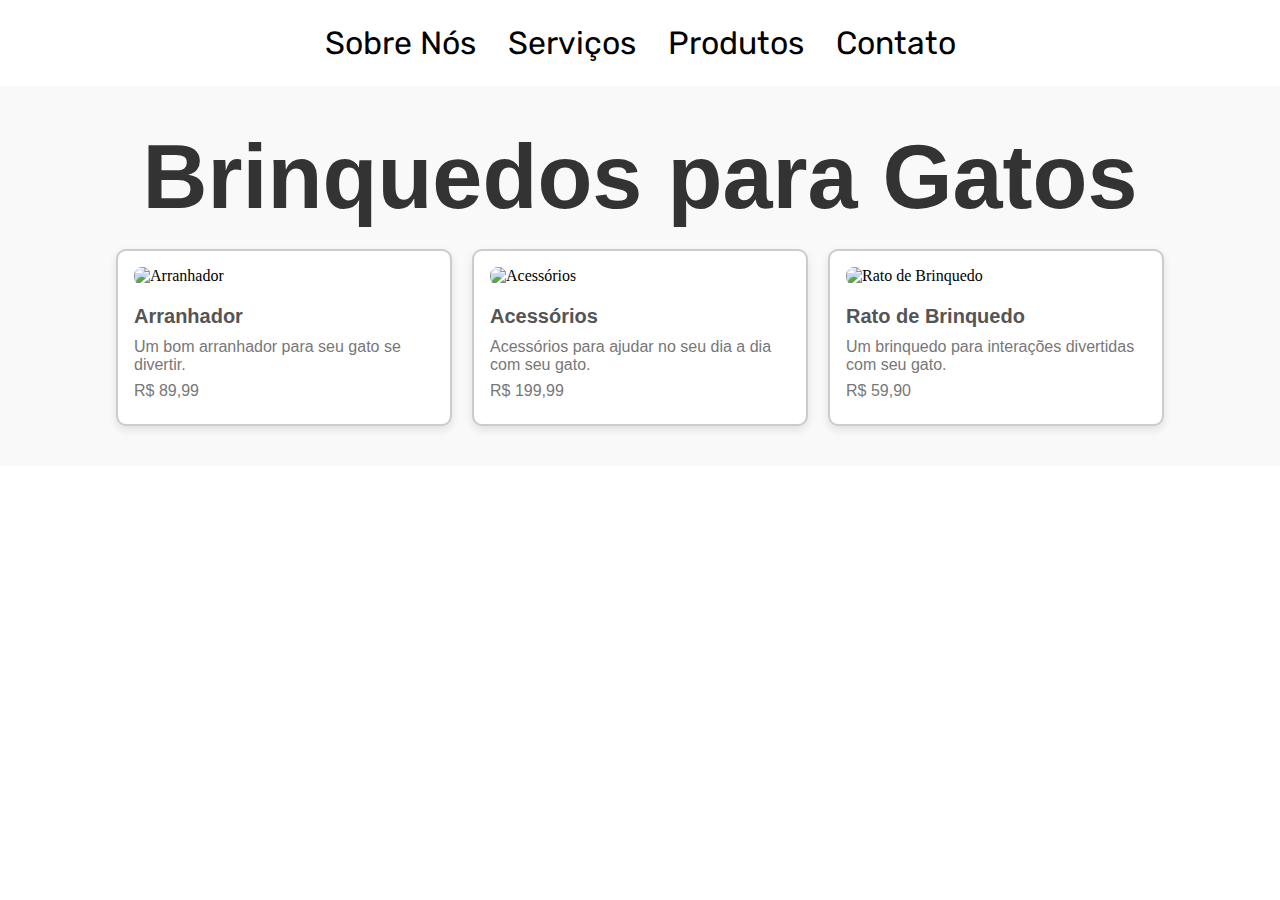
==== brinquedo(gato).html @ 78ae0c1e "Add files via upload" ====
<!DOCTYPE html>
<html lang="en">
<head>
    <meta charset="UTF-8">
    <meta name="viewport" content="width=device-width, initial-scale=1.0">
    <title>Brinquedos para Gatos</title>
    <link rel="stylesheet" href="style(produtos).css">

</head>
<body>
    <!-- Cabeçalho -->
    <header class="cabecalho">
        <nav class="menu-nav">
            <a class="menu" href="index.html">Sobre Nós</a>
            <a class="menu" href="servicos.html">Serviços</a>
            <a class="menu" href="produtos.html">Produtos</a>
            <a class="menu" href="contato.html">Contato</a>
        </nav>
    </header>
    <!-- Navegação -->

    <!-- Produtos -->
    <section id="produtos">
        <h1 class="section-title">Brinquedos para Gatos</h1>
        <div class="container">
            <div class="product-1">
                <img src="https://img.freepik.com/free-photo/cute-scottish-straight-gray-cat-hunting-playing_574295-452.jpg?t=st=1742860748~exp=1742864348~hmac=a0bfab2da8db9a367bcb1272d7e09017041b963f9a382b72e60be7bd49533d37&w=996" alt="Arranhador">
                <h3>Arranhador</h3>
                <p>Um bom arranhador para seu gato se divertir.</p>
                <p>R$ 89,99</p>
            </div>
            <div class="product-2">
                <img src="https://img.freepik.com/free-photo/close-up-pet-accessories_23-2150960025.jpg?t=st=1742860960~exp=1742864560~hmac=afdde530db98df5a98964a64f21846d2bbee4f1fc79c66df0963d81c75b2a758&w=996" alt="Acessórios">
                <h3>Acessórios</h3>
                <p>Acessórios para ajudar no seu dia a dia com seu gato.</p>
                <p>R$ 199,99</p>
            </div>
            <div class="product-3">
                <img src="https://img.freepik.com/free-photo/top-view-pet-accessories_23-2150930408.jpg?t=st=1742861161~exp=1742864761~hmac=92ed357d92fe0f30ccc0190b3eb6c809d38c29d39b78f03ec1dd8301495193ed&w=996" alt="Rato de Brinquedo">
                <h3>Rato de Brinquedo</h3>
                <p>Um brinquedo para interações divertidas com seu gato.</p>
                <p>R$ 59,90</p>
            </div>
        </div>
    </section>
</body>
</html>
---- style(produtos).css ----
@import url('https://fonts.googleapis.com/css2?family=Rubik:ital,wght@0,300..900;1,300..900&display=swap');


* {
    margin: 0;
    padding: 0;
    text-decoration: none;
}

.cabecalho {
    display: flex;
    flex-direction: row;
    justify-content: center;
    padding: 24px;
}

.menu-nav {
    font-family: "Inter", sans-serif;
    display: flex;
    gap: 32px;
}

.menu {
    color: black;
    font-family: "Rubik", sans-serif;
    font-size: 32px;
}

/* Estilo para a seção de produtos */
#produtos {
    padding: 40px 20px;
    background-color: #f9f9f9;
    text-align: center;
  }
  
  .section-title {
    font-size: 90px;
    margin-bottom: 20px;
    color: #333;
    font-family: 'Franklin Gothic Medium', 'Arial Narrow', Arial, sans-serif;
  }
  
  .container {
    display: flex;
    flex-wrap: wrap; /* Permite quebra de linha em telas menores */
    gap: 20px; /* Espaçamento entre os produtos */
    justify-content: center; /* Centraliza os itens na linha */
  }
  
  .product-1 {
    border: 2px solid #ccc;
    border-radius: 10px;
    padding: 16px;
    max-width: 300px;
    text-align: left; /* Alinha o conteúdo à esquerda */
    background-color: #fff;
    box-shadow: 0 4px 8px rgba(0, 0, 0, 0.1);
    transition: transform 0.3s, box-shadow 0.3s;
  }
  
  .product-1:hover {
    transform: scale(1.05); /* Aumenta o tamanho no hover */
    box-shadow: 0 8px 16px rgba(0, 0, 0, 0.2);
  }
  
  .product-1 img {
    width: 100%;
    height: auto;
    border-radius: 8px; /* Bordas arredondadas para a imagem */
    margin-bottom: 10px;
  }
  
  .product-1 h3 {
    font-size: 20px;
    color: #555;
    margin: 10px 0;
    font-family: 'Franklin Gothic Medium', 'Arial Narrow', Arial, sans-serif;
  }
  
  .product-1 p {
    font-size: 16px;
    color: #777;
    margin: 8px 0;
    font-family: 'Franklin Gothic Medium', 'Arial Narrow', Arial, sans-serif;
  }
  
  

 


  .product-2 {
    border: 2px solid #ccc;
    border-radius: 10px;
    padding: 16px;
    max-width: 300px;
    text-align: left; /* Alinha o conteúdo à esquerda */
    background-color: #fff;
    box-shadow: 0 4px 8px rgba(0, 0, 0, 0.1);
    transition: transform 0.3s, box-shadow 0.3s;
  }
  
  .product-2:hover {
    transform: scale(1.05); /* Aumenta o tamanho no hover */
    box-shadow: 0 8px 16px rgba(0, 0, 0, 0.2);
  }
  
  .product-2 img {
    width: 100%;
    height: auto;
    border-radius: 8px; /* Bordas arredondadas para a imagem */
    margin-bottom: 10px;
  }
  
  .product-2 h3 {
    font-size: 20px;
    color: #555;
    margin: 10px 0;
    font-family: 'Franklin Gothic Medium', 'Arial Narrow', Arial, sans-serif;
  }
  
  .product-2 p {
    font-size: 16px;
    color: #777;
    margin: 8px 0;
    font-family: 'Franklin Gothic Medium', 'Arial Narrow', Arial, sans-serif;
  }
  
 
  .product-3 {
    border: 2px solid #ccc;
    border-radius: 10px;
    padding: 16px;
    max-width: 300px;
    text-align: left; /* Alinha o conteúdo à esquerda */
    background-color: #fff;
    box-shadow: 0 4px 8px rgba(0, 0, 0, 0.1);
    transition: transform 0.3s, box-shadow 0.3s;
  }
  
  .product-3:hover {
    transform: scale(1.05); /* Aumenta o tamanho no hover */
    box-shadow: 0 8px 16px rgba(0, 0, 0, 0.2);
  }
  
  .product-3 img {
    width: 100%;
    height: auto;
    border-radius: 8px; /* Bordas arredondadas para a imagem */
    margin-bottom: 10px;
  }
  
  .product-3 h3 {
    font-size: 20px;
    color: #555;
    margin: 10px 0;
    font-family: 'Franklin Gothic Medium', 'Arial Narrow', Arial, sans-serif;
  }
  
  .product-3 p {
    font-size: 16px;
    color: #777;
    margin: 8px 0;
    font-family: 'Franklin Gothic Medium', 'Arial Narrow', Arial, sans-serif;
  }
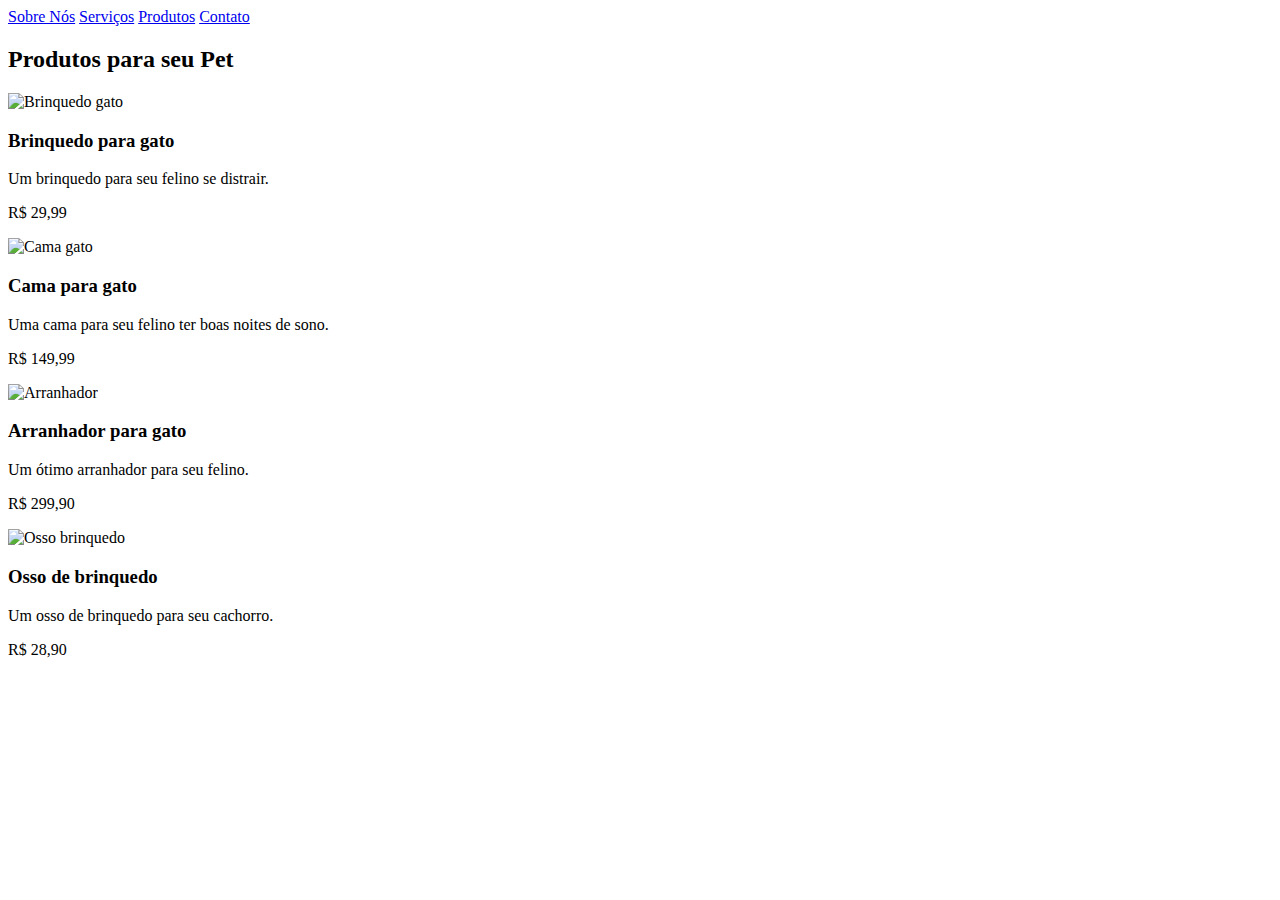
==== commit 2475a36a: "Add files via upload" ====
--- a/brinquedo(gato).html
+++ b/brinquedo(gato).html
@@ -1,14 +1,16 @@
 <!DOCTYPE html>
-<html lang="en">
+<html lang="pt-br">
+
 <head>
     <meta charset="UTF-8">
     <meta name="viewport" content="width=device-width, initial-scale=1.0">
     <title>Brinquedos para Gatos</title>
-    <link rel="stylesheet" href="style(produtos).css">
+    <link rel="stylesheet" href="/css/style(produto_camisa).css">
 
 </head>
+
 <body>
-    <!-- Cabeçalho -->
+    <!-- Cabeçalho Com A Barra de Navegação -->
     <header class="cabecalho">
         <nav class="menu-nav">
             <a class="menu" href="index.html">Sobre Nós</a>
@@ -17,31 +19,45 @@
             <a class="menu" href="contato.html">Contato</a>
         </nav>
     </header>
-    <!-- Navegação -->
-
     <!-- Produtos -->
-    <section id="produtos">
-        <h1 class="section-title">Brinquedos para Gatos</h1>
+    <section class="produtos">
+        <h2 class="section-title">Produtos para seu Pet</h2>
         <div class="container">
-            <div class="product-1">
-                <img src="https://img.freepik.com/free-photo/cute-scottish-straight-gray-cat-hunting-playing_574295-452.jpg?t=st=1742860748~exp=1742864348~hmac=a0bfab2da8db9a367bcb1272d7e09017041b963f9a382b72e60be7bd49533d37&w=996" alt="Arranhador">
-                <h3>Arranhador</h3>
-                <p>Um bom arranhador para seu gato se divertir.</p>
-                <p>R$ 89,99</p>
+            <!-- Produto 1 -->
+            <div class="product">
+                <img src="/img/close-up-pet-lifestyle.jpg"
+                    alt="Brinquedo gato">
+                <h3>Brinquedo para gato</h3>
+                <p>Um brinquedo para seu felino se distrair.</p>
+                <p>R$ 29,99</p>
             </div>
-            <div class="product-2">
-                <img src="https://img.freepik.com/free-photo/close-up-pet-accessories_23-2150960025.jpg?t=st=1742860960~exp=1742864560~hmac=afdde530db98df5a98964a64f21846d2bbee4f1fc79c66df0963d81c75b2a758&w=996" alt="Acessórios">
-                <h3>Acessórios</h3>
-                <p>Acessórios para ajudar no seu dia a dia com seu gato.</p>
-                <p>R$ 199,99</p>
+            <!-- Produto 2 -->
+            <div class="product">
+                <img src="/img/pexels-lies-3701025-10931360.jpg"
+                    alt="Cama gato">
+                <h3>Cama para gato</h3>
+                <p>Uma cama para seu felino ter boas noites de sono.</p>
+                <p>R$ 149,99</p>
             </div>
-            <div class="product-3">
-                <img src="https://img.freepik.com/free-photo/top-view-pet-accessories_23-2150930408.jpg?t=st=1742861161~exp=1742864761~hmac=92ed357d92fe0f30ccc0190b3eb6c809d38c29d39b78f03ec1dd8301495193ed&w=996" alt="Rato de Brinquedo">
-                <h3>Rato de Brinquedo</h3>
-                <p>Um brinquedo para interações divertidas com seu gato.</p>
-                <p>R$ 59,90</p>
+                        <!-- Produto 3 -->
+                        <div class="product">
+                            <img src="/img/pexels-panos-kappis-1161892582-29370238.jpg"
+                                alt="Arranhador">
+                            <h3>Arranhador para gato</h3>
+                            <p>Um ótimo arranhador para seu felino.</p>
+                            <p>R$ 299,90</p>
+                        </div> 
+                                                <!-- Produto 4 -->
+                                                <div class="product">
+                                                    <img src="/img/close-up-dog-hygienic-bags.jpg"
+                                                        alt="Osso brinquedo">
+                                                    <h3>Osso de brinquedo</h3>
+                                                    <p>Um osso de brinquedo para seu cachorro.</p>
+                                                    <p>R$ 28,90</p>
+                                                </div>             
             </div>
         </div>
     </section>
 </body>
+
 </html>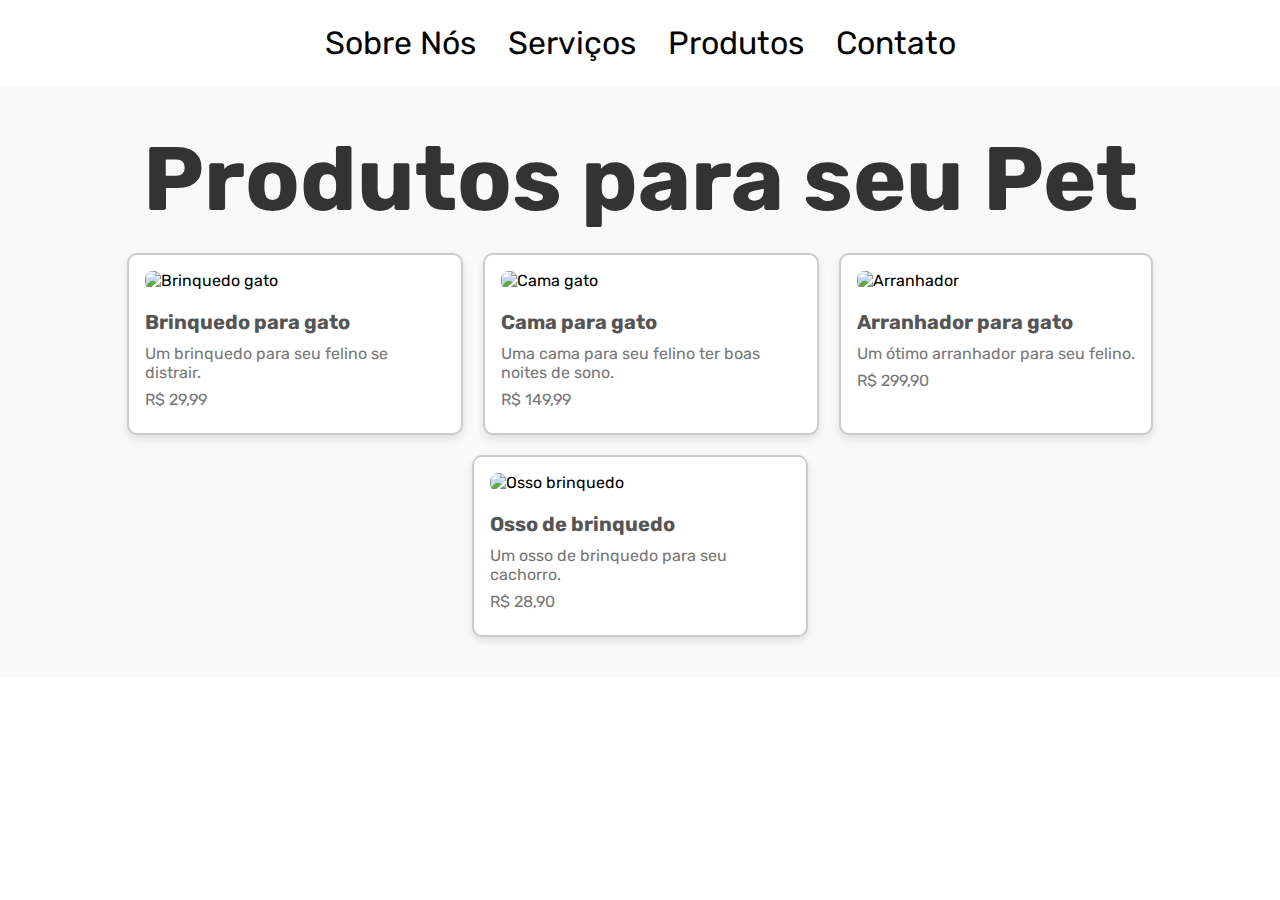
==== commit cad09d6d: "Add files via upload" ====
--- a/brinquedo(gato).html
+++ b/brinquedo(gato).html
@@ -5,7 +5,7 @@
     <meta charset="UTF-8">
     <meta name="viewport" content="width=device-width, initial-scale=1.0">
     <title>Brinquedos para Gatos</title>
-    <link rel="stylesheet" href="/css/style(produto_camisa).css">
+    <link rel="stylesheet" href="style(produto_camisa).css">
 
 </head>
 
--- a/style(produto_camisa).css
+++ b/style(produto_camisa).css
@@ -0,0 +1,83 @@
+@import url('https://fonts.googleapis.com/css2?family=Rubik:ital,wght@0,300..900;1,300..900&display=swap');
+
+* {
+  margin: 0;
+  padding: 0;
+  text-decoration: none;
+  font-family: "Rubik", sans-serif;
+}
+
+.cabecalho {
+  display: flex;
+  flex-direction: row;
+  justify-content: center;
+  padding: 24px;
+}
+
+.menu-nav {
+  display: flex;
+  gap: 32px;
+}
+
+.menu {
+  color: black;
+  font-size: 32px;
+}
+
+.produtos {
+  padding: 40px 20px;
+  background-color: #f9f9f9;
+  text-align: center;
+}
+
+.section-title {
+  font-size: 90px;
+  margin-bottom: 20px;
+  color: #333;
+}
+
+.container {
+  display: flex;
+  flex-direction: row;
+  flex-wrap: wrap;
+  gap: 20px;
+  justify-content: center;
+}
+
+.product {
+  border: 2px solid #ccc;
+  border-radius: 10px;
+  padding: 16px;
+  max-width: 300px;
+  text-align: left;
+  background-color: #fff;
+  box-shadow: 0 4px 8px rgba(0, 0, 0, 0.1);
+  transition: transform 0.3s, box-shadow 0.3s;
+}
+
+.product:hover {
+  transform: scale(1.05);
+  box-shadow: 0 8px 16px rgba(0, 0, 0, 0.2);
+}
+
+.product img {
+  width: 100%;
+  height: auto;
+  border-radius: 8px;
+  margin-bottom: 10px;
+}
+
+.product h3 {
+  font-size: 20px;
+  color: #555;
+  margin: 10px 0;
+}
+
+.product p {
+  font-size: 16px;
+  color: #777;
+  margin: 8px 0;
+}
+
+
+
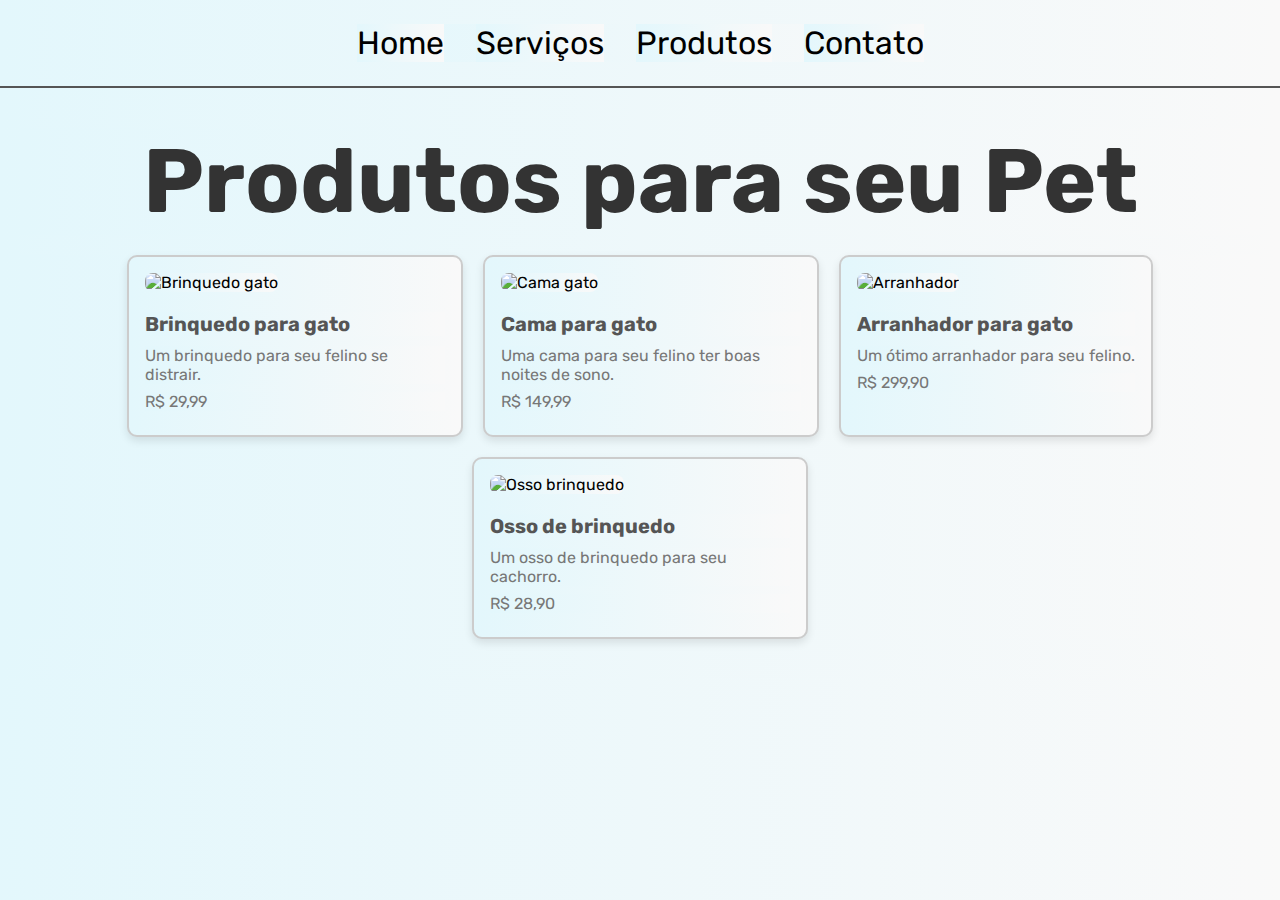
==== commit 027e09de: "Add files via upload" ====
--- a/brinquedo(gato).html
+++ b/brinquedo(gato).html
@@ -13,7 +13,7 @@
     <!-- Cabeçalho Com A Barra de Navegação -->
     <header class="cabecalho">
         <nav class="menu-nav">
-            <a class="menu" href="index.html">Sobre Nós</a>
+            <a class="menu" href="index.html">Home</a>
             <a class="menu" href="servicos.html">Serviços</a>
             <a class="menu" href="produtos.html">Produtos</a>
             <a class="menu" href="contato.html">Contato</a>
@@ -25,37 +25,33 @@
         <div class="container">
             <!-- Produto 1 -->
             <div class="product">
-                <img src="/img/close-up-pet-lifestyle.jpg"
-                    alt="Brinquedo gato">
+                <img src="/img/close-up-pet-lifestyle.jpg" alt="Brinquedo gato">
                 <h3>Brinquedo para gato</h3>
                 <p>Um brinquedo para seu felino se distrair.</p>
                 <p>R$ 29,99</p>
             </div>
             <!-- Produto 2 -->
             <div class="product">
-                <img src="/img/pexels-lies-3701025-10931360.jpg"
-                    alt="Cama gato">
+                <img src="../img/pexels-lies-3701025-10931360.jpg" alt="Cama gato">
                 <h3>Cama para gato</h3>
                 <p>Uma cama para seu felino ter boas noites de sono.</p>
                 <p>R$ 149,99</p>
             </div>
-                        <!-- Produto 3 -->
-                        <div class="product">
-                            <img src="/img/pexels-panos-kappis-1161892582-29370238.jpg"
-                                alt="Arranhador">
-                            <h3>Arranhador para gato</h3>
-                            <p>Um ótimo arranhador para seu felino.</p>
-                            <p>R$ 299,90</p>
-                        </div> 
-                                                <!-- Produto 4 -->
-                                                <div class="product">
-                                                    <img src="/img/close-up-dog-hygienic-bags.jpg"
-                                                        alt="Osso brinquedo">
-                                                    <h3>Osso de brinquedo</h3>
-                                                    <p>Um osso de brinquedo para seu cachorro.</p>
-                                                    <p>R$ 28,90</p>
-                                                </div>             
+            <!-- Produto 3 -->
+            <div class="product">
+                <img src="./img/pexels-panos-kappis-1161892582-29370238.jpg" alt="Arranhador">
+                <h3>Arranhador para gato</h3>
+                <p>Um ótimo arranhador para seu felino.</p>
+                <p>R$ 299,90</p>
             </div>
+            <!-- Produto 4 -->
+            <div class="product">
+                <img src="./img/close-up-dog-hygienic-bags.jpg" alt="Osso brinquedo">
+                <h3>Osso de brinquedo</h3>
+                <p>Um osso de brinquedo para seu cachorro.</p>
+                <p>R$ 28,90</p>
+            </div>
+        </div>
         </div>
     </section>
 </body>
--- a/style(produto_camisa).css
+++ b/style(produto_camisa).css
@@ -1,41 +1,58 @@
 @import url('https://fonts.googleapis.com/css2?family=Rubik:ital,wght@0,300..900;1,300..900&display=swap');
 
+/* Reset de margens e paddings, remoção de sublinhados e definição da fonte padrão */
 * {
   margin: 0;
   padding: 0;
   text-decoration: none;
   font-family: "Rubik", sans-serif;
+  background: linear-gradient(to right, #e3f7fc, #f9f9f9);
+  /* Gradiente azul claro mais suave e branco */
+
+
 }
 
+
+
+
+
+/* Estilo do cabeçalho principal */
 .cabecalho {
   display: flex;
   flex-direction: row;
   justify-content: center;
   padding: 24px;
+  border-bottom: 2px solid #555;
+
 }
 
+/* Estilo do menu de navegação */
 .menu-nav {
   display: flex;
   gap: 32px;
 }
 
+/* Estilo dos itens do menu */
 .menu {
   color: black;
   font-size: 32px;
 }
 
+/* Estilo da seção de produtos */
 .produtos {
   padding: 40px 20px;
   background-color: #f9f9f9;
   text-align: center;
 }
 
+/* Estilo do título da seção */
 .section-title {
   font-size: 90px;
   margin-bottom: 20px;
   color: #333;
 }
 
+/* Estilo do container que agrupa os produtos */
 .container {
   display: flex;
   flex-direction: row;
@@ -44,6 +61,7 @@
   justify-content: center;
 }
 
+/* Estilo individual de cada produto */
 .product {
   border: 2px solid #ccc;
   border-radius: 10px;
@@ -55,11 +73,13 @@
   transition: transform 0.3s, box-shadow 0.3s;
 }
 
+/* Efeito de hover nos produtos */
 .product:hover {
   transform: scale(1.05);
   box-shadow: 0 8px 16px rgba(0, 0, 0, 0.2);
 }
 
+/* Estilo das imagens dos produtos */
 .product img {
   width: 100%;
   height: auto;
@@ -67,17 +87,16 @@
   margin-bottom: 10px;
 }
 
+/* Estilo do título de cada produto */
 .product h3 {
   font-size: 20px;
   color: #555;
   margin: 10px 0;
 }
 
+/* Estilo da descrição de cada produto */
 .product p {
   font-size: 16px;
   color: #777;
   margin: 8px 0;
-}
-
-
-
+}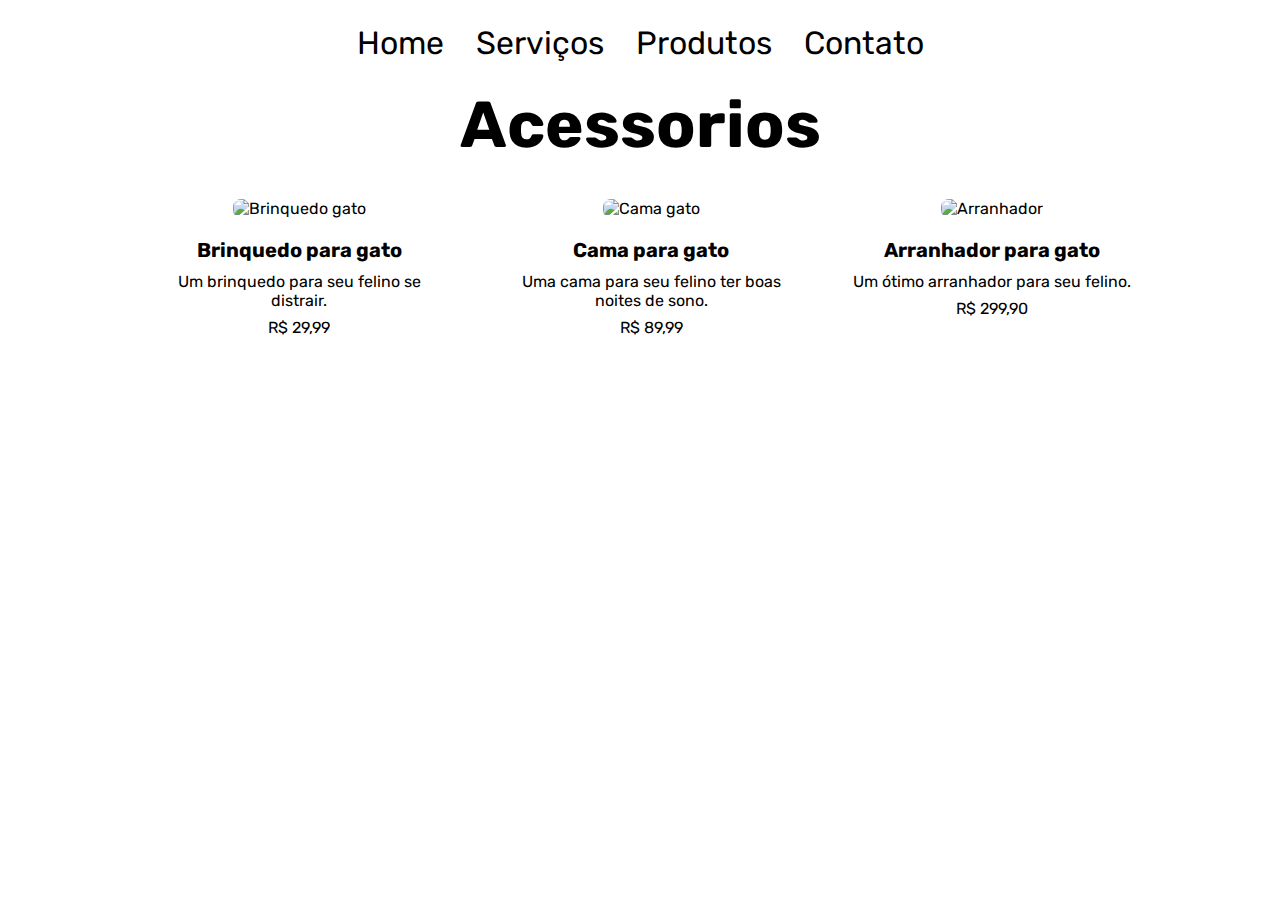
==== commit b0263d28: "Add files via upload" ====
--- a/brinquedo(gato).html
+++ b/brinquedo(gato).html
@@ -21,35 +21,28 @@
     </header>
     <!-- Produtos -->
     <section class="produtos">
-        <h2 class="section-title">Produtos para seu Pet</h2>
+        <h2 class="titulo">Acessorios</h2>
         <div class="container">
             <!-- Produto 1 -->
-            <div class="product">
-                <img src="/img/close-up-pet-lifestyle.jpg" alt="Brinquedo gato">
+            <div class="product-1">
+                <img src="./img/close-up-pet-lifestyle.jpg" alt="Brinquedo gato">
                 <h3>Brinquedo para gato</h3>
                 <p>Um brinquedo para seu felino se distrair.</p>
                 <p>R$ 29,99</p>
             </div>
             <!-- Produto 2 -->
-            <div class="product">
-                <img src="../img/pexels-lies-3701025-10931360.jpg" alt="Cama gato">
+            <div class="product-2">
+                <img src="./img/cama gato1.png" alt="Cama gato">
                 <h3>Cama para gato</h3>
                 <p>Uma cama para seu felino ter boas noites de sono.</p>
-                <p>R$ 149,99</p>
+                <p>R$ 89,99</p>
             </div>
             <!-- Produto 3 -->
-            <div class="product">
+            <div class="product-3">
                 <img src="./img/pexels-panos-kappis-1161892582-29370238.jpg" alt="Arranhador">
                 <h3>Arranhador para gato</h3>
                 <p>Um ótimo arranhador para seu felino.</p>
                 <p>R$ 299,90</p>
-            </div>
-            <!-- Produto 4 -->
-            <div class="product">
-                <img src="./img/close-up-dog-hygienic-bags.jpg" alt="Osso brinquedo">
-                <h3>Osso de brinquedo</h3>
-                <p>Um osso de brinquedo para seu cachorro.</p>
-                <p>R$ 28,90</p>
             </div>
         </div>
         </div>
--- a/style(produto_camisa).css
+++ b/style(produto_camisa).css
@@ -1,102 +1,90 @@
+/* Importa a fonte Rubik do Google Fonts */
 @import url('https://fonts.googleapis.com/css2?family=Rubik:ital,wght@0,300..900;1,300..900&display=swap');
 
-/* Reset de margens e paddings, remoção de sublinhados e definição da fonte padrão */
+/* Define estilos globais para remover margens, paddings e definir a fonte padrão */
 * {
   margin: 0;
   padding: 0;
   text-decoration: none;
   font-family: "Rubik", sans-serif;
-  background: linear-gradient(to right, #e3f7fc, #f9f9f9);
-  /* Gradiente azul claro mais suave e branco */
-
 
 }
 
+body {
+  height: 100%;
+  background-image:url(./img/cute-pet-accessories-still-life-concept.jpg);
+  background-size: 100%;
+  color: black;
+}
 
-
-
-
-/* Estilo do cabeçalho principal */
+/* Estilo para o cabeçalho principal da página */
 .cabecalho {
   display: flex;
   flex-direction: row;
   justify-content: center;
   padding: 24px;
-  border-bottom: 2px solid #555;
-
 }
 
-/* Estilo do menu de navegação */
+/* Container para o menu de navegação */
 .menu-nav {
   display: flex;
   gap: 32px;
 }
 
-/* Estilo dos itens do menu */
+/* Estilo para os itens individuais do menu */
 .menu {
   color: black;
   font-size: 32px;
 }
 
-/* Estilo da seção de produtos */
-.produtos {
-  padding: 40px 20px;
-  background-color: #f9f9f9;
+/* Título principal da seção de produtos */
+.titulo {
   text-align: center;
+  font-size: 65px;
+  margin-bottom: 20px;
 }
 
-/* Estilo do título da seção */
-.section-title {
-  font-size: 90px;
-  margin-bottom: 20px;
-  color: #333;
-}
-
-/* Estilo do container que agrupa os produtos */
+/* Container flexível que organiza os produtos */
 .container {
   display: flex;
-  flex-direction: row;
   flex-wrap: wrap;
   gap: 20px;
   justify-content: center;
 }
 
-/* Estilo individual de cada produto */
-.product {
-  border: 2px solid #ccc;
+/* Estilo para os cartões individuais de produtos */
+.product-1, .product-2, .product-3, .product-4, .product-5 {
   border-radius: 10px;
   padding: 16px;
   max-width: 300px;
-  text-align: left;
-  background-color: #fff;
-  box-shadow: 0 4px 8px rgba(0, 0, 0, 0.1);
+  text-align: center;
+  background-color: rgba(255, 255, 255, 0.258);
+  transition: transform 0.3s, box-shadow 0.3s;
   transition: transform 0.3s, box-shadow 0.3s;
 }
 
-/* Efeito de hover nos produtos */
-.product:hover {
+/* Efeito de hover para os cartões de produtos */
+.product-1:hover, .product-2:hover, .product-3:hover, .product-4:hover, .product-5:hover {
   transform: scale(1.05);
   box-shadow: 0 8px 16px rgba(0, 0, 0, 0.2);
 }
 
-/* Estilo das imagens dos produtos */
-.product img {
+/* Estilo para as imagens dos produtos */
+.product-1 img, .product-2 img, .product-3 img, .product-4 img, .product-5 img {
   width: 100%;
   height: auto;
   border-radius: 8px;
   margin-bottom: 10px;
 }
 
-/* Estilo do título de cada produto */
-.product h3 {
+/* Estilo para os títulos dos produtos */
+.product-1 h3, .product-2 h3, .product-3 h3, .product-4 h3,  .product-5 h3 {
   font-size: 20px;
-  color: #555;
   margin: 10px 0;
 }
 
-/* Estilo da descrição de cada produto */
-.product p {
+/* Estilo para as descrições dos produtos */
+.product-1 p, .product-2 p, .product-3 p, .product-4 p, .product-5 p {
   font-size: 16px;
-  color: #777;
   margin: 8px 0;
 }